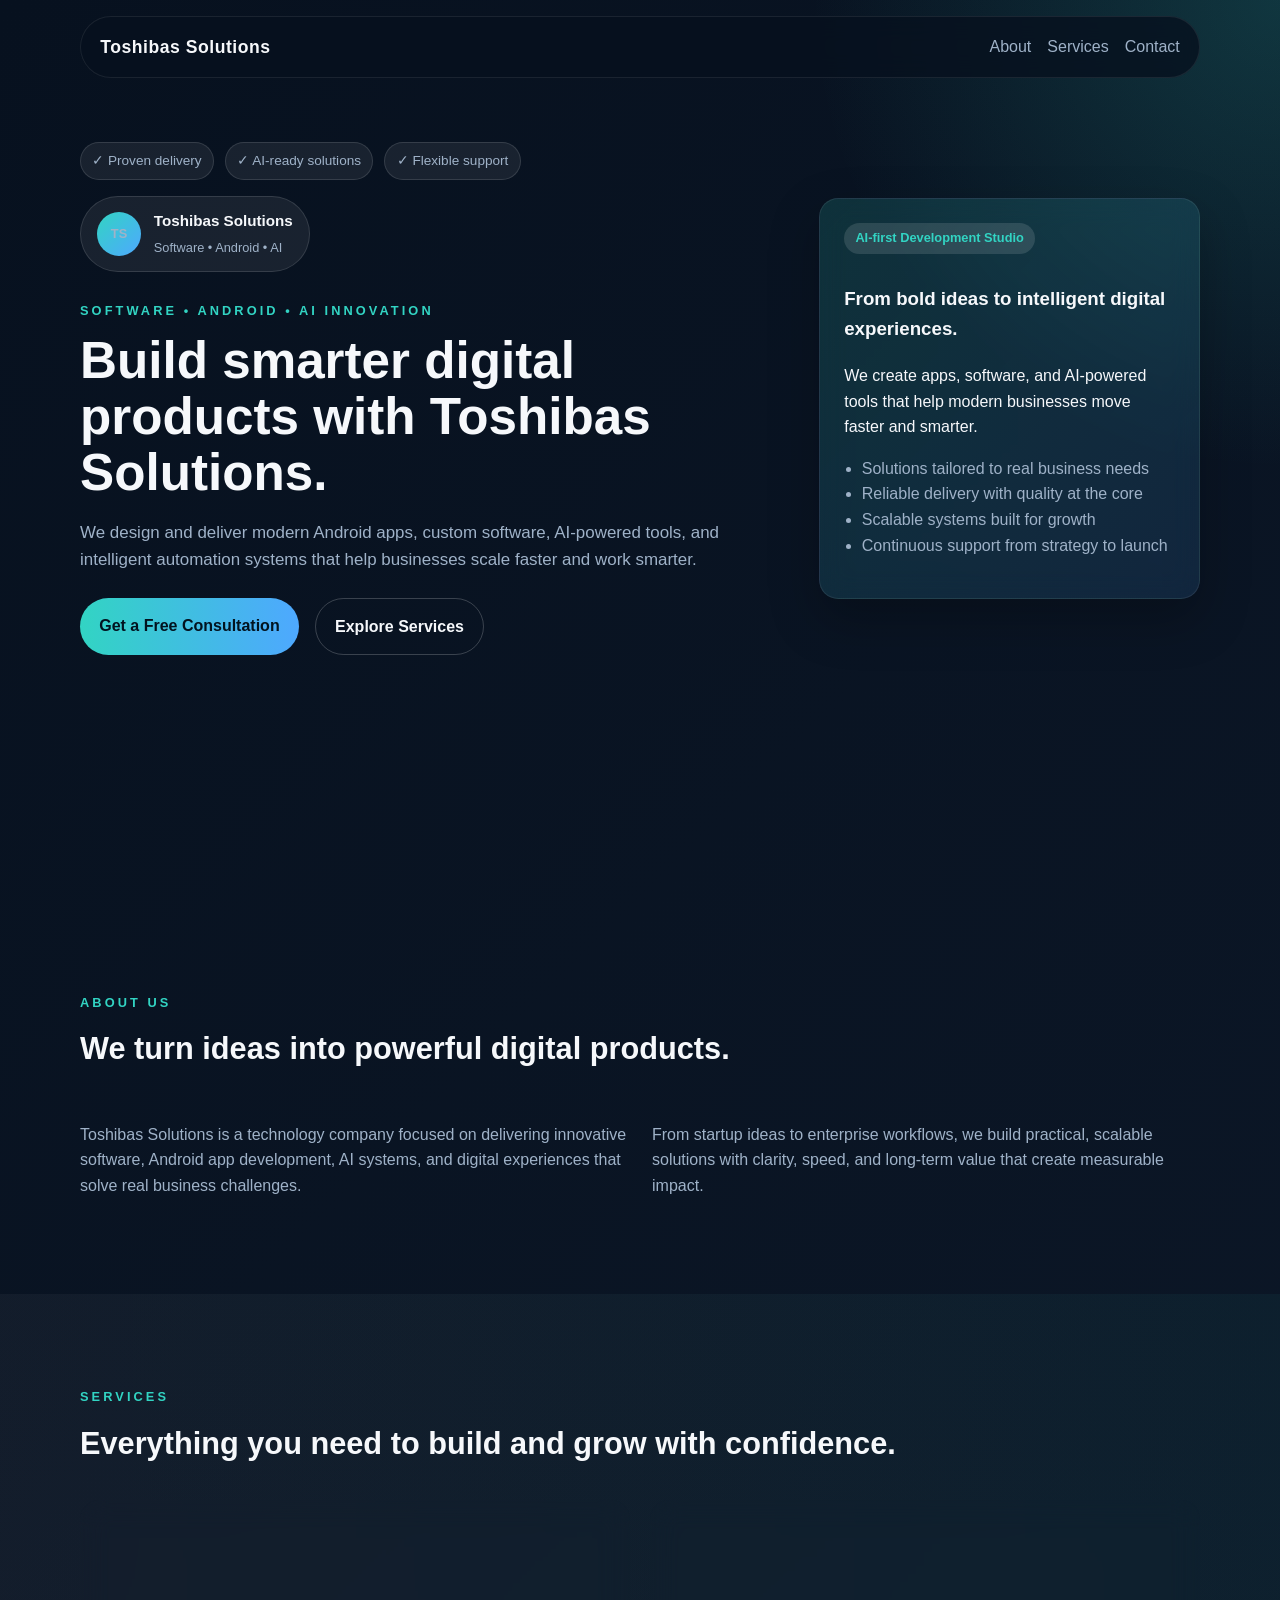
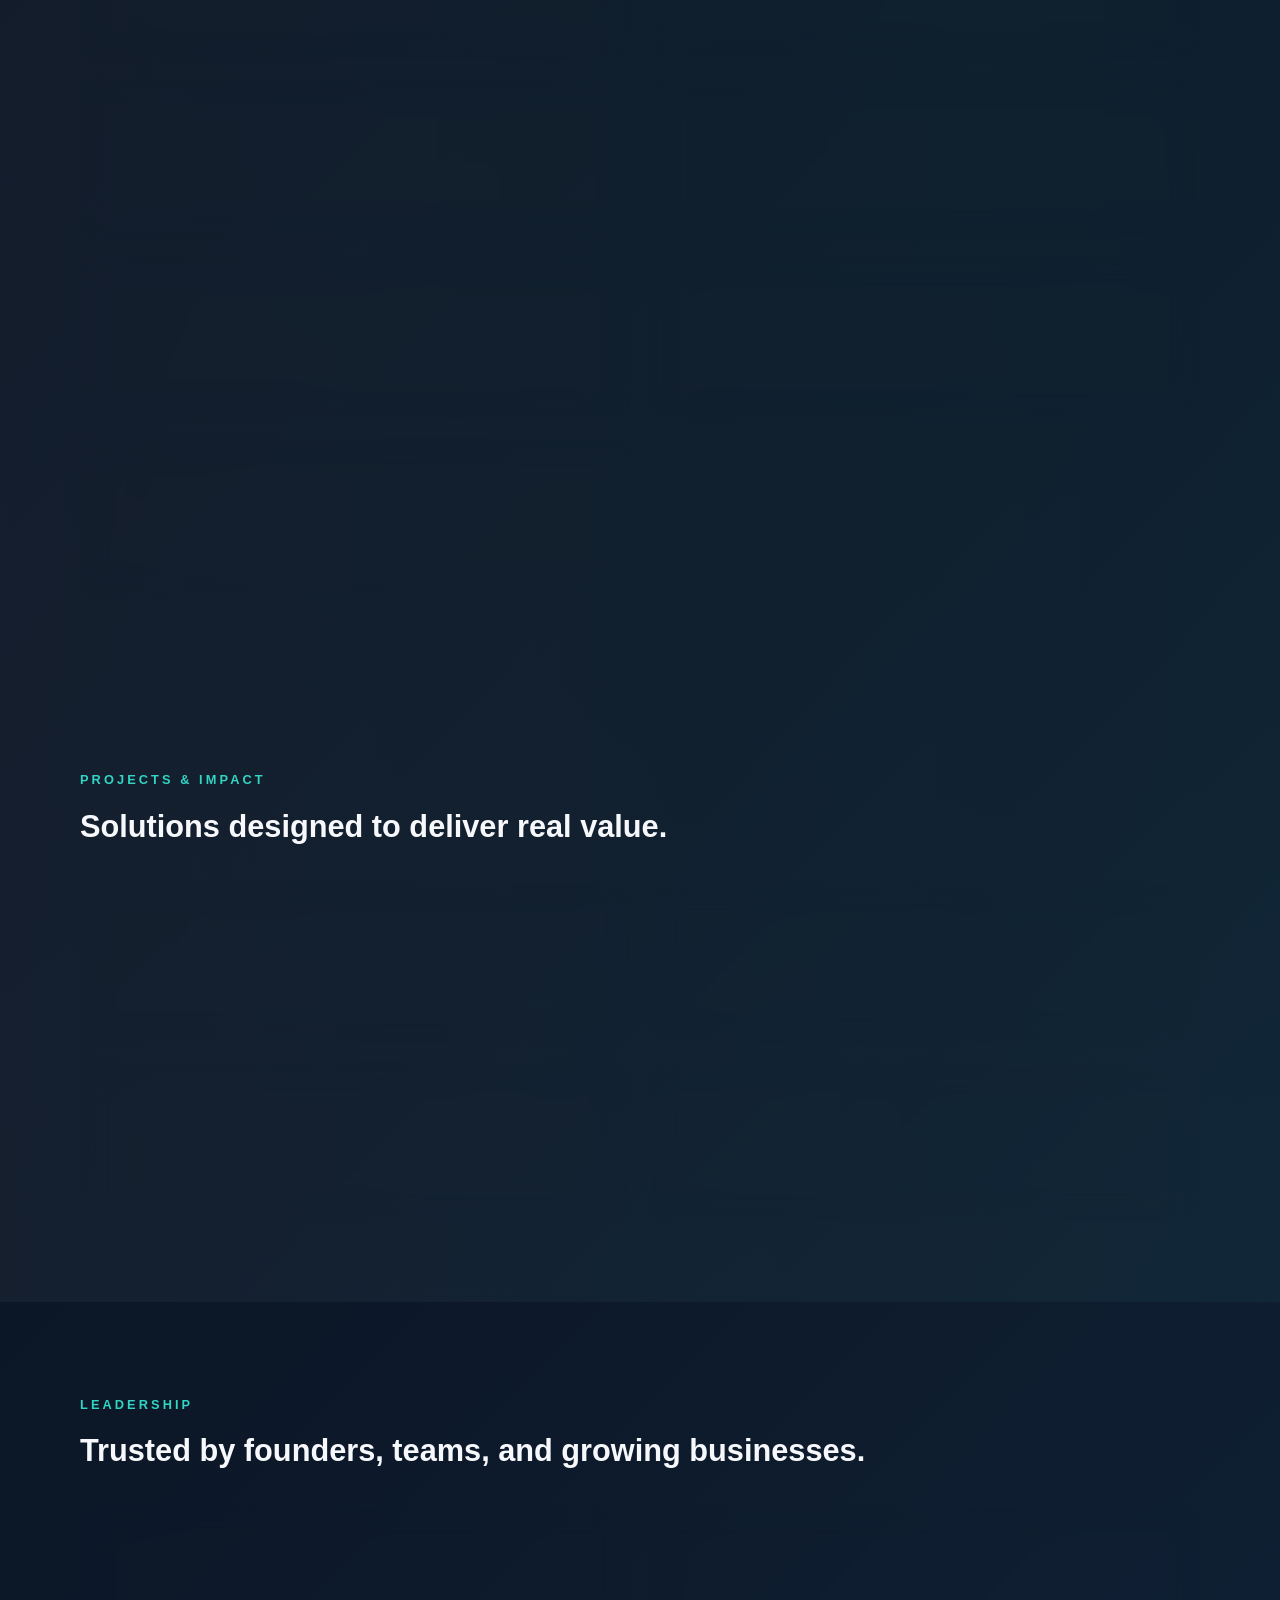
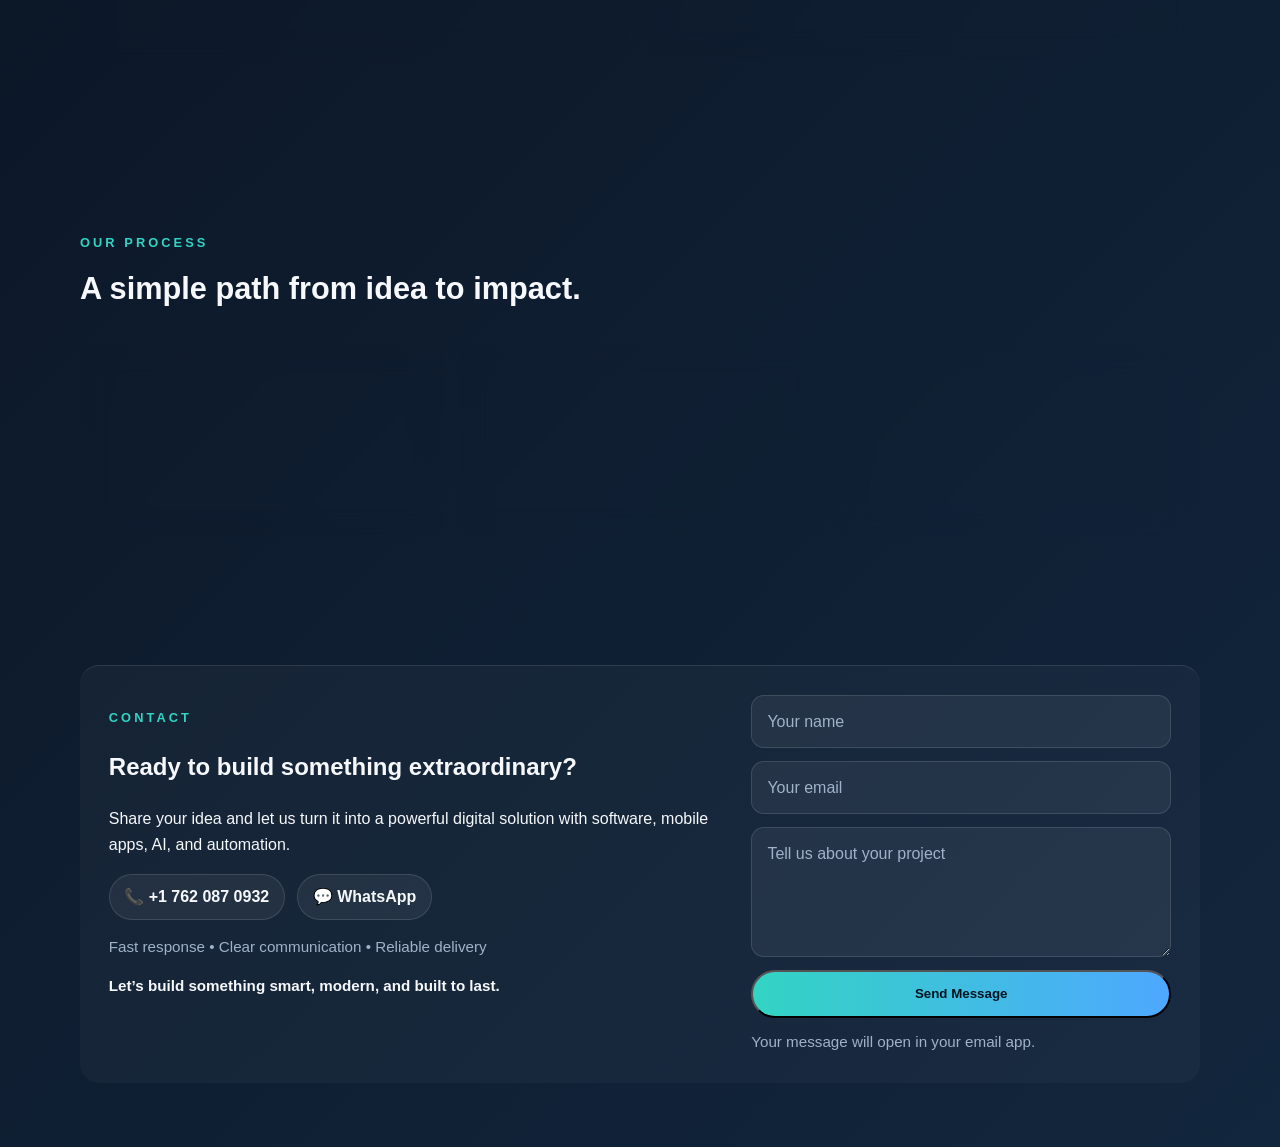
==== index.html @ 131d3324 "Prepare website for GitHub Pages deployment" ====
<!DOCTYPE html>
<html lang="en">
  <head>
    <meta charset="UTF-8" />
    <meta name="viewport" content="width=device-width, initial-scale=1.0" />
    <title>Toshibas Solutions</title>
    <meta
      name="description"
      content="Toshibas Solutions builds smart software, Android apps, and digital solutions for modern businesses."
    />
    <meta name="robots" content="index,follow" />
    <meta name="author" content="Toshibas Solutions" />
    <meta name="keywords" content="software development, Android app development, AI agents, automation, custom software, web apps" />
    <meta property="og:title" content="Toshibas Solutions" />
    <meta property="og:description" content="We build modern Android apps, custom software, AI-powered tools, and intelligent automation systems." />
    <meta property="og:type" content="website" />
    <meta property="og:url" content="https://fancy-carpets-tie.loca.lt/" />
    <meta name="twitter:card" content="summary_large_image" />
    <link rel="canonical" href="https://fancy-carpets-tie.loca.lt/" />
    <meta http-equiv="Content-Security-Policy" content="default-src 'self'; img-src 'self' data: https:; style-src 'self' 'unsafe-inline' https://fonts.googleapis.com; font-src 'self' https://fonts.gstatic.com; script-src 'self'; connect-src 'self'; object-src 'none'; base-uri 'self'; form-action 'self' mailto:;" />
    <meta name="referrer" content="strict-origin-when-cross-origin" />
    <link rel="preconnect" href="https://fonts.googleapis.com" />
    <link rel="preconnect" href="https://fonts.gstatic.com" crossorigin />
    <link
      href="https://fonts.googleapis.com/css2?family=Inter:wght@400;500;600;700;800&display=swap"
      rel="stylesheet"
    />
    <link rel="stylesheet" href="styles.css" />
  </head>
  <body>
    <header class="hero">
      <nav class="nav container">
        <a class="brand" href="#">Toshibas Solutions</a>
        <div class="nav-links">
          <a href="#about">About</a>
          <a href="#services">Services</a>
          <a href="#contact">Contact</a>
        </div>
      </nav>

      <div class="container hero-content">
        <div class="hero-copy">
          <div class="trust-bar">
            <span>✓ Proven delivery</span>
            <span>✓ AI-ready solutions</span>
            <span>✓ Flexible support</span>
          </div>
          <div class="logo-badge" aria-label="Toshibas Solutions logo">
            <span class="logo-mark">TS</span>
            <div>
              <strong>Toshibas Solutions</strong>
              <span>Software • Android • AI</span>
            </div>
          </div>
          <p class="eyebrow">Software • Android • AI Innovation</p>
          <h1>Build smarter digital products with Toshibas Solutions.</h1>
          <p class="lead">
            We design and deliver modern Android apps, custom software, AI-powered tools, and intelligent automation systems that help businesses scale faster and work smarter.
          </p>
          <div class="hero-actions">
            <a class="btn btn-primary" href="#contact">Get a Free Consultation</a>
            <a class="btn btn-secondary" href="#services">Explore Services</a>
          </div>
        </div>
        <div class="hero-card hero-banner" aria-label="Company banner">
          <div class="banner-pill">AI-first Development Studio</div>
          <h3>From bold ideas to intelligent digital experiences.</h3>
          <p>We create apps, software, and AI-powered tools that help modern businesses move faster and smarter.</p>
          <ul>
            <li>Solutions tailored to real business needs</li>
            <li>Reliable delivery with quality at the core</li>
            <li>Scalable systems built for growth</li>
            <li>Continuous support from strategy to launch</li>
          </ul>
        </div>
      </div>
    </header>

    <main>
      <section id="about" class="section container">
        <div class="section-heading">
          <p class="eyebrow">About Us</p>
          <h2>We turn ideas into powerful digital products.</h2>
        </div>
        <div class="about-grid">
          <p>
            Toshibas Solutions is a technology company focused on delivering innovative software, Android app development, AI systems, and digital experiences that solve real business challenges.
          </p>
          <p>
            From startup ideas to enterprise workflows, we build practical, scalable solutions with clarity, speed, and long-term value that create measurable impact.
          </p>
        </div>
      </section>

      <section id="services" class="section section-alt">
        <div class="container">
          <div class="section-heading">
            <p class="eyebrow">Services</p>
            <h2>Everything you need to build and grow with confidence.</h2>
          </div>
          <div class="card-grid">
            <article class="card">
              <h3>Android App Development</h3>
              <p>High-performance Android apps for startups, businesses, and enterprises with modern UI and scalable architecture.</p>
            </article>
            <article class="card">
              <h3>Custom Software Solutions</h3>
              <p>Tailored software systems for operations, workflow automation, analytics, and long-term business growth.</p>
            </article>
            <article class="card">
              <h3>Web & SaaS Platforms</h3>
              <p>Responsive web platforms, dashboards, and software-as-a-service products designed for users and teams.</p>
            </article>
            <article class="card">
              <h3>AI Agents & Automation</h3>
              <p>Smart AI agents that can handle customer support, scheduling, research, task follow-up, data processing, and business workflows.</p>
            </article>
            <article class="card">
              <h3>AI-Powered Business Tools</h3>
              <p>Custom assistants, chatbots, content generators, reporting tools, and intelligent internal systems built for real business use.</p>
            </article>
            <article class="card">
              <h3>UI/UX Design</h3>
              <p>Clean, intuitive, and modern interfaces that improve user experience and strengthen your brand.</p>
            </article>
            <article class="card">
              <h3>Maintenance & Support</h3>
              <p>Reliable updates, bug fixing, performance optimization, and ongoing support to keep your systems running smoothly.</p>
            </article>
          </div>
        </div>
      </section>

      <section class="section section-alt">
        <div class="container">
          <div class="section-heading">
            <p class="eyebrow">Projects & Impact</p>
            <h2>Solutions designed to deliver real value.</h2>
          </div>
          <div class="card-grid">
            <article class="card">
              <h3>AI Customer Support Assistant</h3>
              <p>Automated support flows that answer questions, route requests, and improve response speed.</p>
            </article>
            <article class="card">
              <h3>Business Workflow Automation</h3>
              <p>Custom automations that reduce manual work and keep operations organized and efficient.</p>
            </article>
            <article class="card">
              <h3>Mobile App for Modern Brands</h3>
              <p>Elegant Android apps built for users, growth, and long-term product success.</p>
            </article>
            <article class="card">
              <h3>Intelligent Internal Tools</h3>
              <p>Smart dashboards and tools that help teams manage tasks, data, and decisions faster.</p>
            </article>
          </div>
        </div>
      </section>

      <section class="section container">
        <div class="section-heading">
          <p class="eyebrow">Leadership</p>
          <h2>Trusted by founders, teams, and growing businesses.</h2>
        </div>
        <div class="card-grid">
          <article class="card testimonial">
            <p>“Toshibas Solutions helps founders turn bold ideas into polished digital products with clarity and confidence.”</p>
            <strong>— Toshi Gurmule, Founder</strong>
          </article>
          <article class="card testimonial">
            <p>“Our AI automation work helps operations teams reduce manual effort and focus on higher-value growth.”</p>
            <strong>— Operation Manager</strong>
          </article>
        </div>
      </section>

      <section class="section container">
        <div class="section-heading">
          <p class="eyebrow">Our Process</p>
          <h2>A simple path from idea to impact.</h2>
        </div>
        <div class="steps">
          <div class="step">
            <span>01</span>
            <h3>Understand</h3>
            <p>We listen carefully and clarify your goals, users, and desired outcomes.</p>
          </div>
          <div class="step">
            <span>02</span>
            <h3>Build</h3>
            <p>We design and develop a solution that is practical, scalable, and reliable.</p>
          </div>
          <div class="step">
            <span>03</span>
            <h3>Launch & Support</h3>
            <p>We help you launch confidently and remain available for improvements and support.</p>
          </div>
        </div>
      </section>
    </main>

    <footer id="contact" class="footer">
      <div class="container footer-content">
        <div class="footer-intro">
          <p class="eyebrow">Contact</p>
          <h2>Ready to build something extraordinary?</h2>
          <p>Share your idea and let us turn it into a powerful digital solution with software, mobile apps, AI, and automation.</p>
          <div class="contact-links">
            <a href="tel:+17620870932">📞 +1 762 087 0932</a>
            <a href="https://wa.me/17620870932" target="_blank" rel="noopener noreferrer">💬 WhatsApp</a>
          </div>
          <p class="footer-note">Fast response • Clear communication • Reliable delivery</p>
          <p class="footer-note footer-closing">Let’s build something smart, modern, and built to last.</p>
        </div>

        <form id="contact-form" class="contact-form" novalidate>
          <input type="text" id="name" name="name" placeholder="Your name" required autocomplete="name" />
          <input type="email" id="email" name="email" placeholder="Your email" required autocomplete="email" />
          <textarea id="message" name="message" rows="4" placeholder="Tell us about your project" required></textarea>
          <button type="submit" class="btn btn-primary">Send Message</button>
          <p id="contact-feedback" class="contact-feedback">Your message will open in your email app.</p>
        </form>
      </div>
    </footer>

    <script>
      const contactForm = document.getElementById('contact-form');
      const contactFeedback = document.getElementById('contact-feedback');

      if (contactForm && contactFeedback) {
        contactForm.addEventListener('submit', (event) => {
          event.preventDefault();

          const nameInput = document.getElementById('name');
          const emailInput = document.getElementById('email');
          const messageInput = document.getElementById('message');

          const name = nameInput.value.trim();
          const senderEmail = emailInput.value.trim();
          const message = messageInput.value.trim();

          if (!name || !senderEmail || !message) {
            contactFeedback.textContent = 'Please complete all fields before sending.';
            return;
          }

          const recipient = 'gurmulet@gmail.com';
          const subject = encodeURIComponent(`Toshibas Solutions Inquiry from ${name}`);
          const safeMessage = message.replace(/\r?\n/g, '\n');
          const body = encodeURIComponent(`Name: ${name}\nEmail: ${senderEmail}\n\nMessage:\n${safeMessage}`);

          window.location.href = `mailto:${recipient}?subject=${subject}&body=${body}`;
          contactFeedback.textContent = 'Opening your email app with your message...';
        });
      }
    </script>
  </body>
</html>
---- styles.css ----
:root {
  --bg: #07111f;
  --surface: #0f1b2c;
  --surface-2: #13253d;
  --text: #f6f8fb;
  --muted: #9fb2c8;
  --accent: #32d4c3;
  --accent-2: #4ea8ff;
}

* {
  box-sizing: border-box;
}

html {
  scroll-behavior: smooth;
}

body {
  margin: 0;
  font-family: 'Inter', sans-serif;
  background: linear-gradient(135deg, var(--bg), #0c1727 55%, #12263d);
  color: var(--text);
  line-height: 1.6;
}

img {
  max-width: 100%;
}

.container {
  width: min(1120px, calc(100% - 2rem));
  margin: 0 auto;
}

.hero {
  min-height: 100vh;
  padding-bottom: 4rem;
  position: relative;
  overflow: hidden;
}

.hero::before {
  content: '';
  position: absolute;
  inset: 0;
  background: radial-gradient(circle at top right, rgba(50, 212, 195, 0.18), transparent 30%);
  pointer-events: none;
  animation: pulseGlow 8s ease-in-out infinite alternate;
}

@keyframes pulseGlow {
  from {
    transform: scale(1);
    opacity: 0.8;
  }
  to {
    transform: scale(1.05);
    opacity: 1;
  }
}

.nav {
  display: flex;
  justify-content: space-between;
  align-items: center;
  padding: 1rem 1.2rem;
  position: sticky;
  top: 0;
  background: rgba(7, 17, 31, 0.8);
  backdrop-filter: blur(12px);
  border: 1px solid rgba(255,255,255,0.08);
  border-radius: 999px;
  margin-top: 1rem;
  z-index: 10;
}

.brand {
  color: var(--text);
  text-decoration: none;
  font-weight: 800;
  font-size: 1.1rem;
  letter-spacing: 0.03em;
}

.nav-links {
  display: flex;
  gap: 1rem;
}

.nav-links a {
  color: var(--muted);
  text-decoration: none;
  font-weight: 500;
}

.nav-links a:hover {
  color: var(--text);
}

.hero-content {
  display: grid;
  grid-template-columns: 1.3fr 0.7fr;
  gap: 2rem;
  align-items: center;
  padding: 4rem 0 2rem;
}

.eyebrow {
  text-transform: uppercase;
  letter-spacing: 0.24em;
  color: var(--accent);
  font-size: 0.8rem;
  font-weight: 700;
  margin-bottom: 0.7rem;
}

.hero h1 {
  font-size: clamp(2.2rem, 4vw, 4rem);
  line-height: 1.1;
  margin: 0 0 1rem;
}

.lead {
  font-size: 1.06rem;
  color: var(--muted);
  max-width: 640px;
}

.hero-actions {
  display: flex;
  gap: 1rem;
  flex-wrap: wrap;
  margin-top: 1.6rem;
}

.btn {
  display: inline-block;
  padding: 0.9rem 1.2rem;
  border-radius: 999px;
  text-decoration: none;
  font-weight: 700;
  transition: transform 0.2s ease, background 0.2s ease;
}

.btn:hover {
  transform: translateY(-2px);
  box-shadow: 0 12px 24px rgba(50, 212, 195, 0.18);
}

.btn-primary {
  background: linear-gradient(90deg, var(--accent), var(--accent-2));
  color: #02131f;
}

.btn-secondary {
  border: 1px solid rgba(255, 255, 255, 0.2);
  color: var(--text);
}

.hero-card,
.card,
.step {
  background: rgba(255, 255, 255, 0.05);
  border: 1px solid rgba(255, 255, 255, 0.08);
  border-radius: 1.2rem;
  backdrop-filter: blur(14px);
  box-shadow: 0 20px 50px rgba(0, 0, 0, 0.25);
}

.hero-card {
  padding: 1.5rem;
}

.trust-bar {
  display: flex;
  flex-wrap: wrap;
  gap: 0.7rem;
  margin-bottom: 1rem;
}

.trust-bar span {
  padding: 0.45rem 0.7rem;
  border-radius: 999px;
  background: rgba(255,255,255,0.07);
  border: 1px solid rgba(255,255,255,0.12);
  color: var(--muted);
  font-size: 0.85rem;
}

.logo-badge {
  display: inline-flex;
  align-items: center;
  gap: 0.8rem;
  padding: 0.75rem 1rem;
  border-radius: 999px;
  background: rgba(255,255,255,0.07);
  border: 1px solid rgba(255,255,255,0.12);
  margin-bottom: 1rem;
}

.logo-mark {
  display: inline-flex;
  align-items: center;
  justify-content: center;
  width: 44px;
  height: 44px;
  border-radius: 50%;
  background: linear-gradient(135deg, var(--accent), var(--accent-2));
  color: #03111d;
  font-weight: 800;
}

.logo-badge strong {
  display: block;
  font-size: 0.95rem;
}

.logo-badge span {
  color: var(--muted);
  font-size: 0.8rem;
}

.hero-banner {
  background: linear-gradient(135deg, rgba(50,212,195,0.16), rgba(78,168,255,0.12));
}

.banner-pill {
  display: inline-block;
  padding: 0.35rem 0.7rem;
  border-radius: 999px;
  background: rgba(255,255,255,0.12);
  color: var(--accent);
  font-size: 0.8rem;
  font-weight: 700;
  margin-bottom: 0.7rem;
}

.hero-card ul {
  padding-left: 1.1rem;
  color: var(--muted);
}

.section {
  padding: 5rem 0;
}

.section-alt {
  background: linear-gradient(90deg, rgba(255,255,255,0.04), rgba(50,212,195,0.05));
}

.section-heading {
  margin-bottom: 2rem;
}

.section-heading h2 {
  font-size: clamp(1.6rem, 2.4vw, 2.2rem);
  margin: 0;
}

.about-grid {
  display: grid;
  grid-template-columns: 1fr 1fr;
  gap: 1.5rem;
  color: var(--muted);
}

.card-grid {
  display: grid;
  grid-template-columns: repeat(2, minmax(0, 1fr));
  gap: 1.2rem;
}

.card {
  padding: 1.4rem;
  transition: transform 0.2s ease, border-color 0.2s ease;
}

.card:hover {
  transform: translateY(-3px);
  border-color: rgba(50, 212, 195, 0.35);
}

.card h3,
.step h3 {
  margin-top: 0;
  margin-bottom: 0.4rem;
}

.testimonial p {
  color: var(--muted);
  margin-bottom: 0.8rem;
}

.testimonial strong {
  color: var(--text);
}

.steps {
  display: grid;
  grid-template-columns: repeat(3, minmax(0, 1fr));
  gap: 1rem;
}

.step {
  padding: 1.3rem;
}

.step span {
  display: inline-block;
  margin-bottom: 0.6rem;
  color: var(--accent);
  font-weight: 800;
}

.footer {
  padding: 3rem 0 4rem;
}

.footer-content {
  display: flex;
  justify-content: space-between;
  align-items: flex-start;
  gap: 2rem;
  padding: 1.8rem;
  border-top: 1px solid rgba(255,255,255,0.1);
  background: rgba(255,255,255,0.03);
  border-radius: 1.2rem;
}

.footer-intro {
  flex: 1;
}

.contact-links {
  display: flex;
  flex-wrap: wrap;
  gap: 0.8rem;
  margin-top: 0.8rem;
}

.contact-links a {
  color: var(--text);
  text-decoration: none;
  background: rgba(255,255,255,0.06);
  border: 1px solid rgba(255,255,255,0.12);
  border-radius: 999px;
  padding: 0.6rem 0.9rem;
  font-weight: 600;
}

.contact-links a:hover {
  background: rgba(255,255,255,0.1);
}

.contact-form {
  display: grid;
  gap: 0.8rem;
  width: min(100%, 420px);
}

.contact-form input,
.contact-form textarea {
  width: 100%;
  border: 1px solid rgba(255,255,255,0.12);
  border-radius: 0.8rem;
  padding: 0.8rem 0.95rem;
  background: rgba(255,255,255,0.06);
  color: var(--text);
  font: inherit;
}

.contact-form input::placeholder,
.contact-form textarea::placeholder {
  color: var(--muted);
}

.contact-form textarea {
  resize: vertical;
  min-height: 110px;
}

.contact-feedback {
  color: var(--muted);
  margin: 0;
  font-size: 0.95rem;
}

.footer-note {
  margin-top: 0.9rem;
  color: var(--muted);
  font-size: 0.95rem;
}

.footer-closing {
  margin-top: 0.4rem;
  color: var(--text);
  font-weight: 600;
}

@media (max-width: 800px) {
  .hero-content,
  .about-grid,
  .card-grid,
  .steps {
    grid-template-columns: 1fr;
  }

  .footer-content {
    flex-direction: column;
    align-items: flex-start;
  }
}
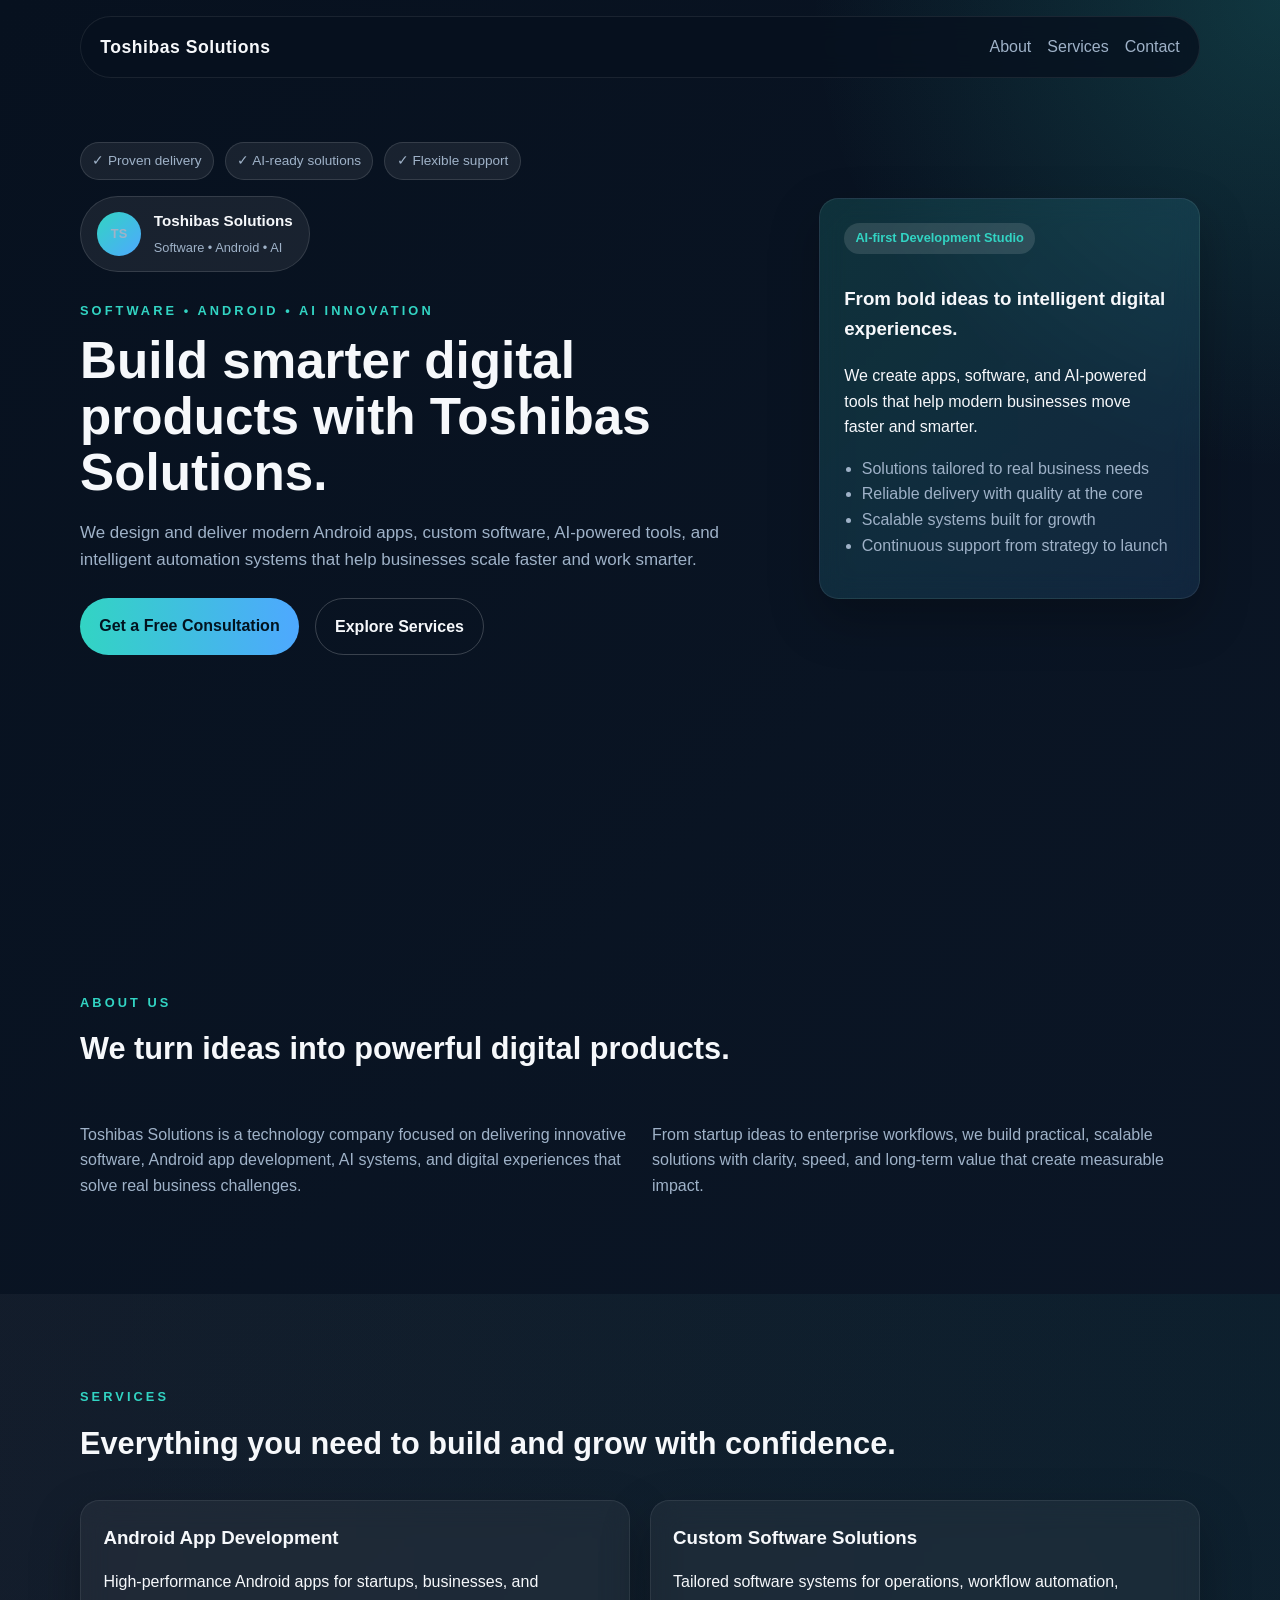
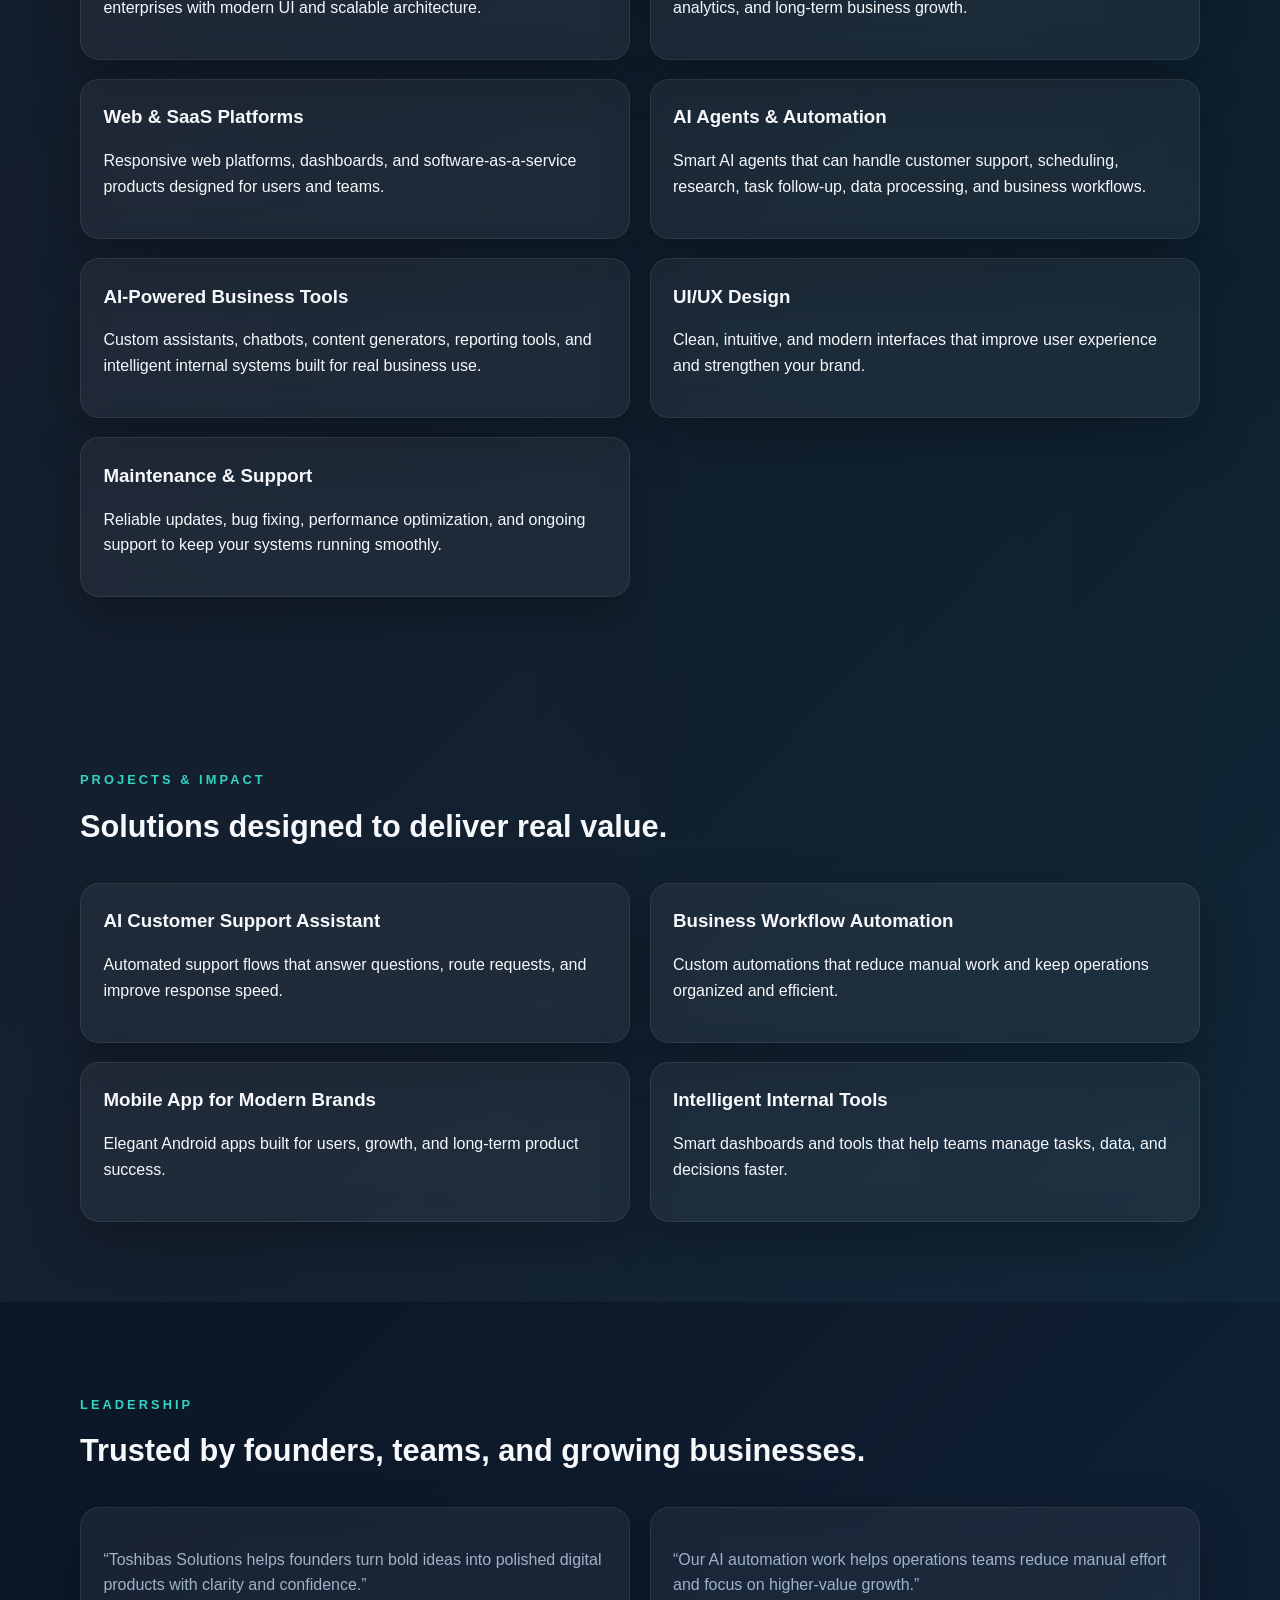
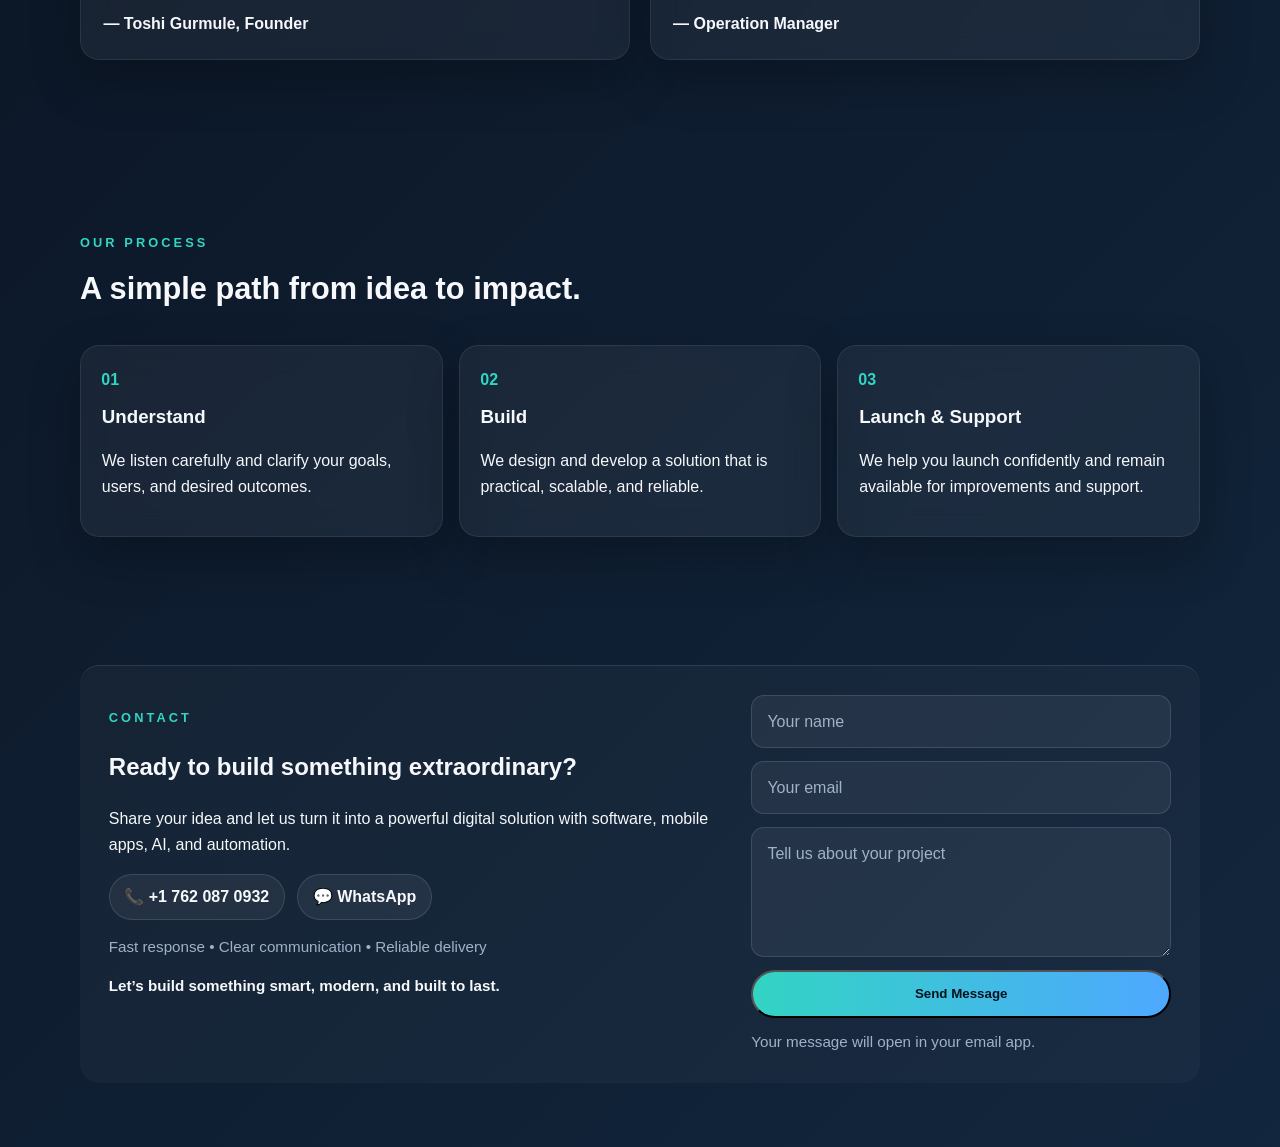
==== commit 7d7498c1: "Add Google Search Console meta placeholder" ====
--- a/index.html
+++ b/index.html
@@ -10,6 +10,8 @@
     />
     <meta name="robots" content="index,follow" />
     <meta name="author" content="Toshibas Solutions" />
+    <!-- Google Search Console verification: replace CONTENT with your code -->
+    <meta name="google-site-verification" content="PUT_VERIFICATION_CODE_HERE" />
     <meta name="keywords" content="software development, Android app development, AI agents, automation, custom software, web apps" />
     <meta property="og:title" content="Toshibas Solutions" />
     <meta property="og:description" content="We build modern Android apps, custom software, AI-powered tools, and intelligent automation systems." />
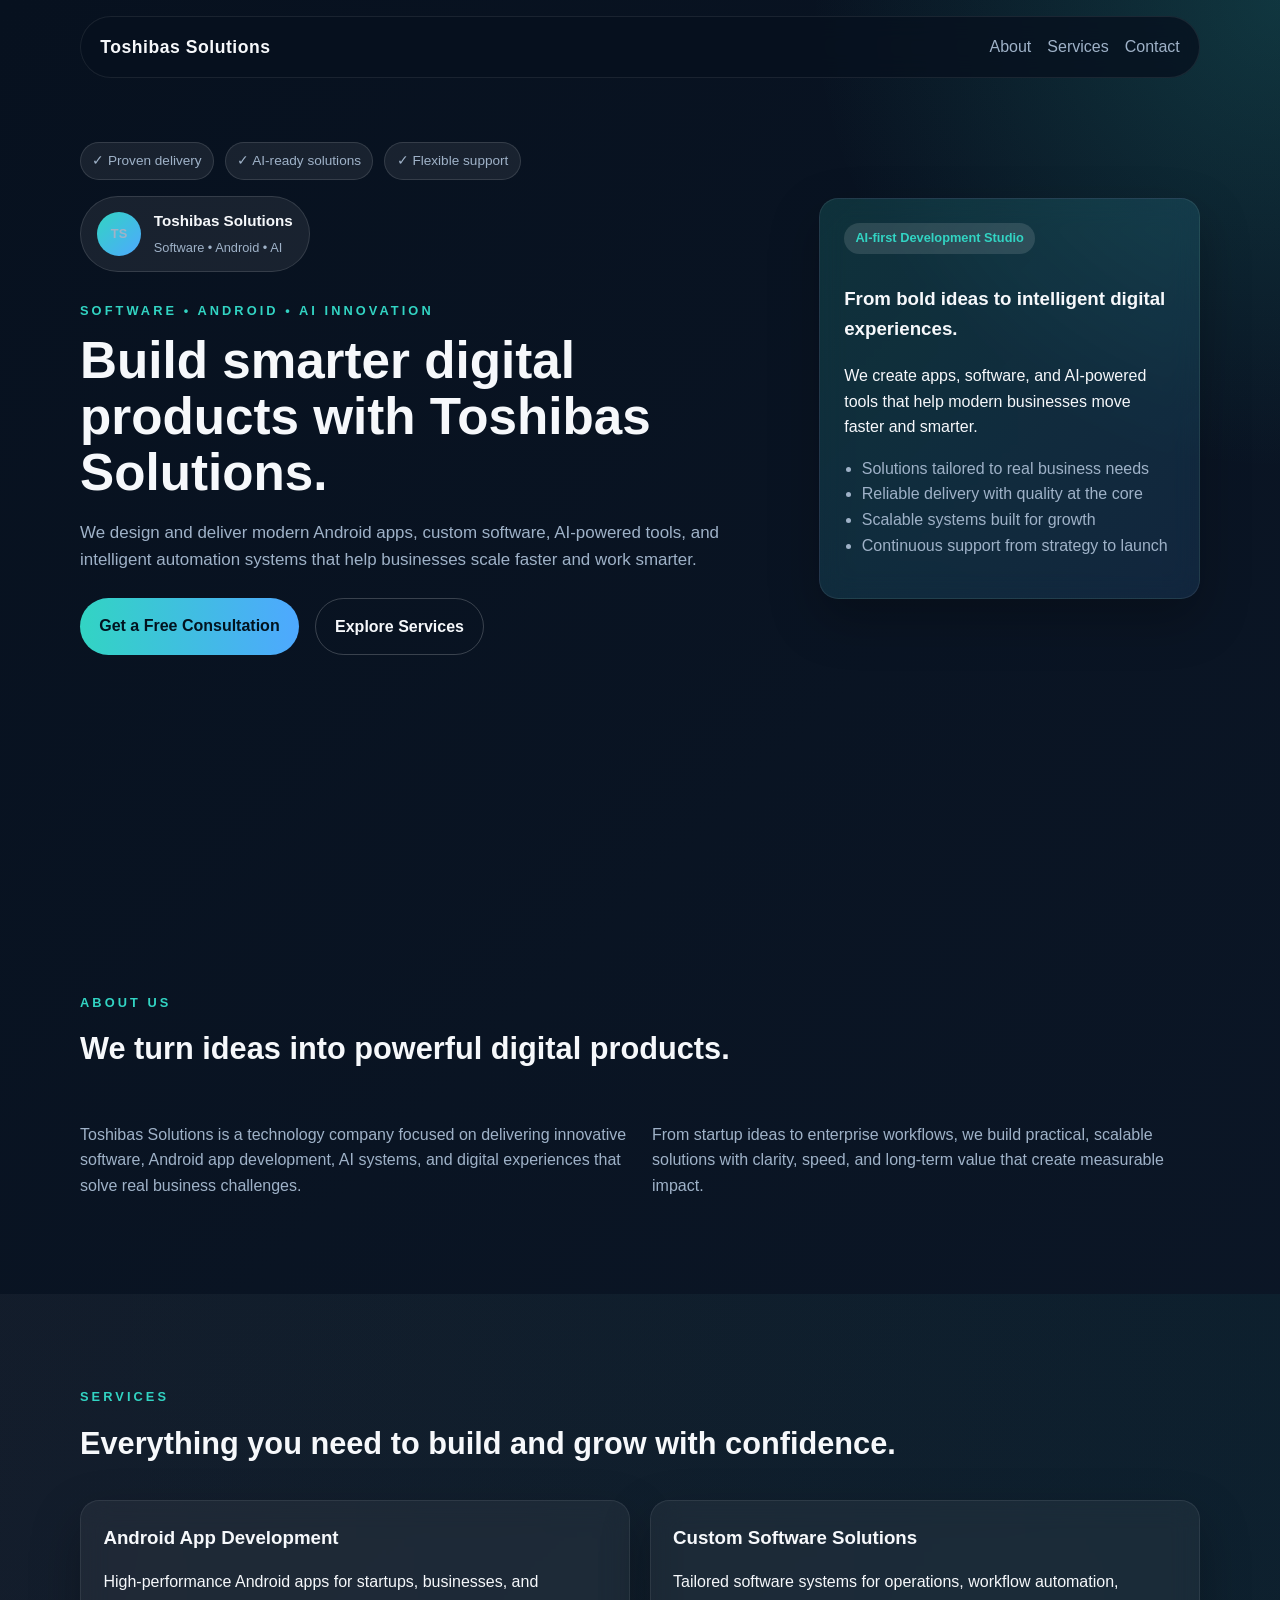
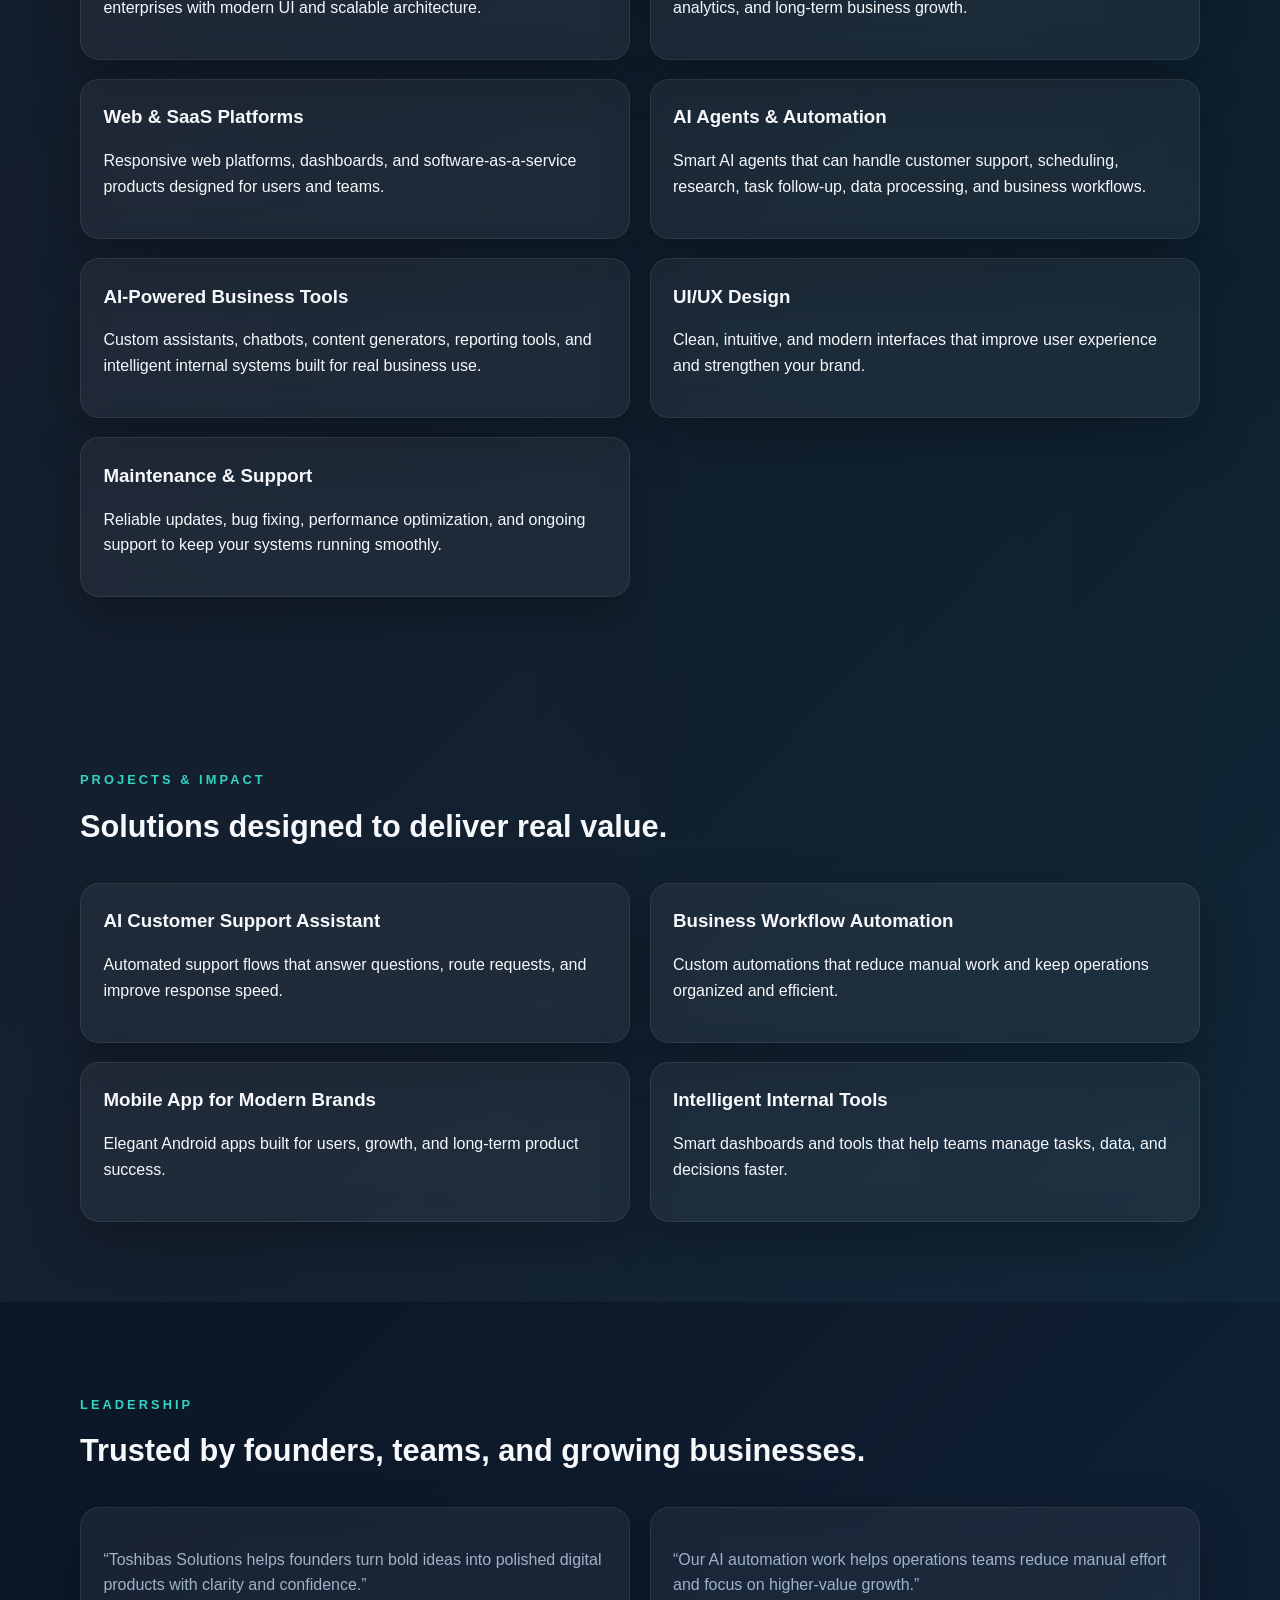
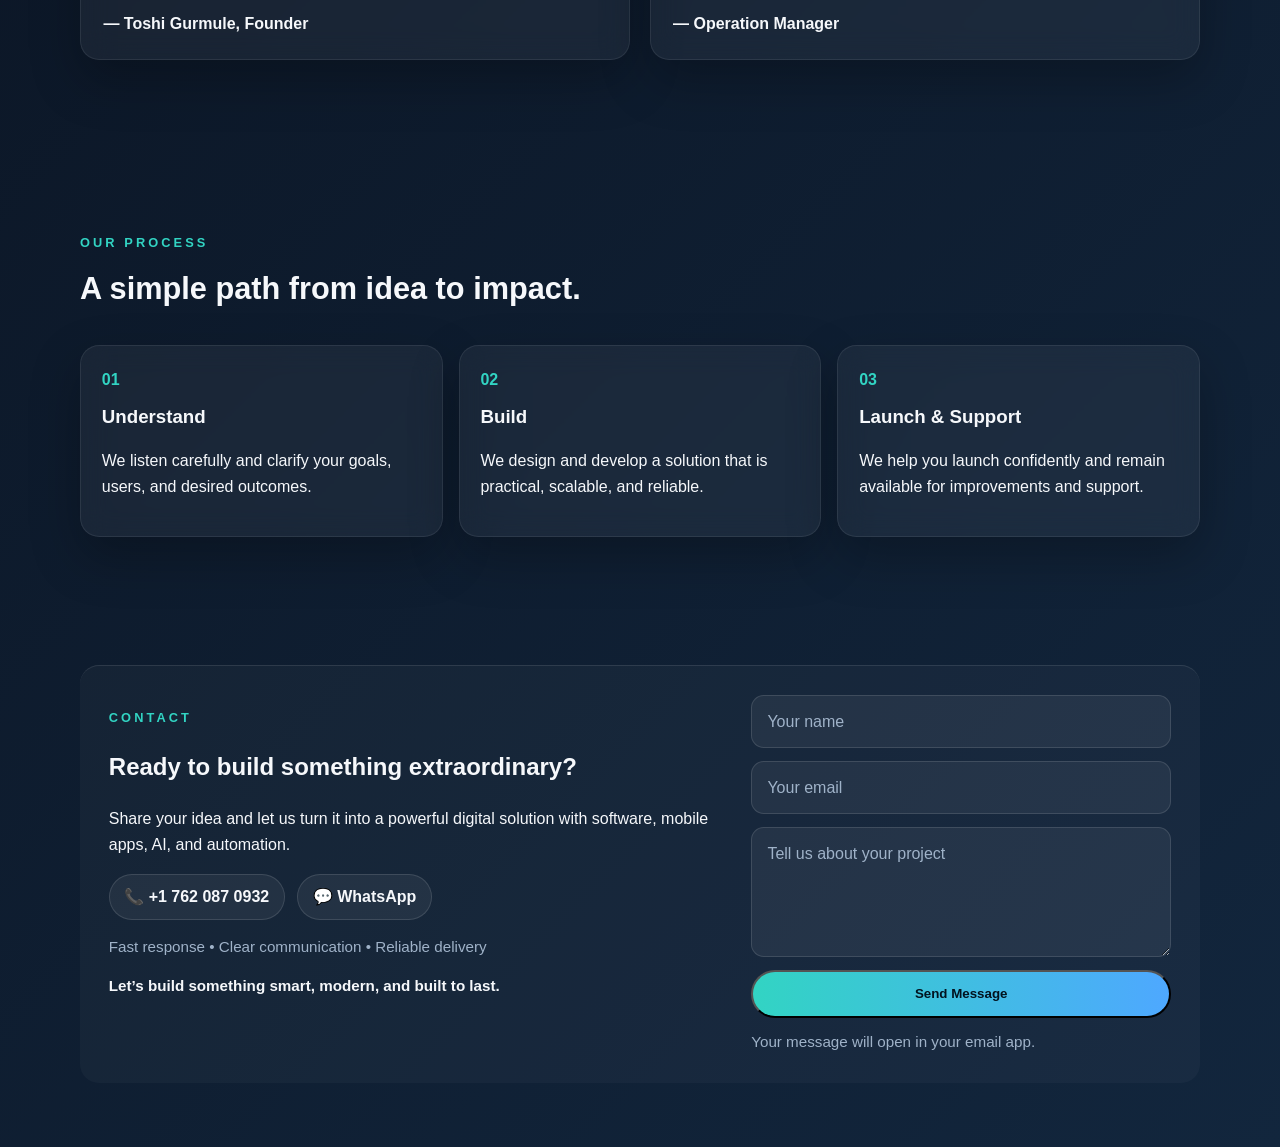
==== commit f2972ac6: "Add Google Search Console verification code" ====
--- a/index.html
+++ b/index.html
@@ -10,8 +10,7 @@
     />
     <meta name="robots" content="index,follow" />
     <meta name="author" content="Toshibas Solutions" />
-    <!-- Google Search Console verification: replace CONTENT with your code -->
-    <meta name="google-site-verification" content="PUT_VERIFICATION_CODE_HERE" />
+    <meta name="google-site-verification" content="2LMd23Rug-JabHeIjV4HMLWTshuFu7nyt7eCukRIHMA" />
     <meta name="keywords" content="software development, Android app development, AI agents, automation, custom software, web apps" />
     <meta property="og:title" content="Toshibas Solutions" />
     <meta property="og:description" content="We build modern Android apps, custom software, AI-powered tools, and intelligent automation systems." />
